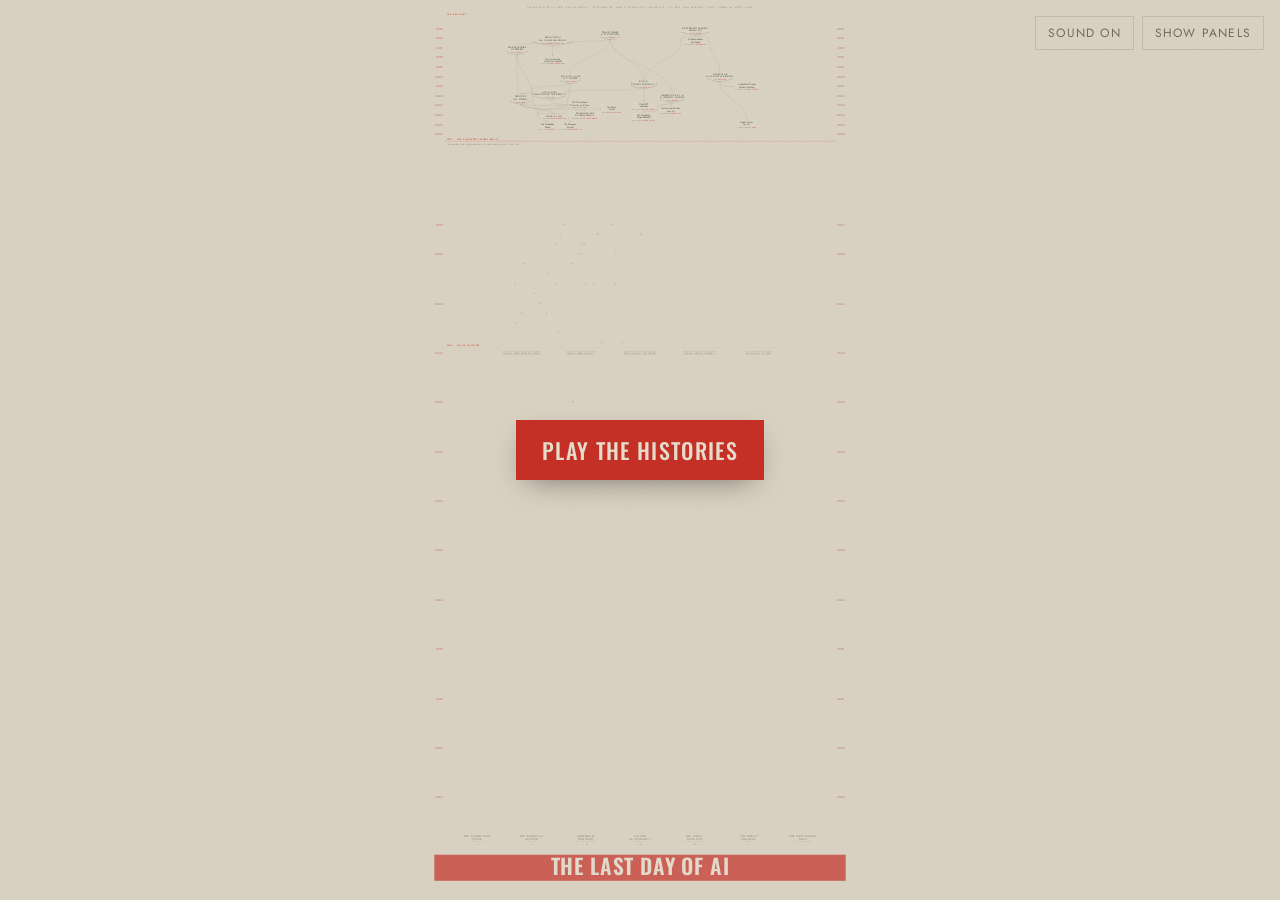
==== index.html @ 3705147f "History pathways: The Last Day of AI as a Barr-style chart of futures A real prologue (2015-2026), t" ====
<!DOCTYPE html>
<html lang="en">
<head>
<meta charset="UTF-8">
<meta name="viewport" content="width=device-width, initial-scale=1.0, viewport-fit=cover">
<title>The Last Day of AI</title>
<meta name="claude:viewport-fit-sides" content="cover">
<link rel="preconnect" href="https://fonts.googleapis.com">
<link rel="preconnect" href="https://fonts.gstatic.com" crossorigin>
<link rel="stylesheet" href="https://fonts.googleapis.com/css2?family=Jost:ital,wght@0,400;0,500;0,600;1,400&family=Oswald:wght@500;600&display=swap">
<link rel="stylesheet" href="./style.css">
</head>
<body class="ui-hidden">
<!-- The sheet fills the window; every panel floats over it and can be hidden with the button at the top right (or the H key). Sound: the button beside it, or M. -->
<svg id="stage" role="img" aria-labelledby="stage-title"><title id="stage-title">The Last Day of AI: simulated histories replayed one after another on a single chart</title></svg>

<div class="play-overlay" id="play-overlay"><button type="button" id="play-big">Play the histories</button></div>

<div class="corner-controls">
  <button type="button" class="corner-button" id="sound-toggle" aria-pressed="true">Sound on</button>
  <button type="button" class="corner-button" id="ui-toggle" aria-controls="masthead tally bottom-stack" aria-expanded="false">Show panels</button>
</div>

<header class="floating masthead" id="masthead">
  <h1>The Last Day of AI</h1>
  <p id="masthead-text"></p>
  <details class="about">
    <summary>How to read it</summary>
    <p class="footnote" id="footnote"></p>
  </details>
</header>

<div class="floating tally-card" id="tally" aria-label="Endings so far"></div>

<div class="floating bottom-stack" id="bottom-stack">
  <div class="caption-card" id="caption" aria-live="polite">
    <div class="kicker" id="caption-kicker"></div>
    <div class="headline" id="caption-headline"></div>
    <div class="body" id="caption-body"></div>
    <div class="meta" id="caption-meta"></div>
  </div>
  <div class="transport">
    <button type="button" id="play-button">Play</button>
    <button type="button" id="previous-button">Previous history</button>
    <button type="button" id="next-button">Next history</button>
    <div class="scrub"><input type="range" id="scrubber" min="0" max="10000" value="0" aria-label="Position across all histories"></div>
    <label class="pace" for="pace">Pace <input type="range" id="pace" min="0.2" max="6" step="0.1" value="1.2"><output id="pace-value" for="pace"></output></label>
    <div class="clock" id="clock"></div>
  </div>
</div>

<script src="./story-data.js"></script>
<script src="./sound.js"></script>
<script src="./app.js"></script>
</body>
</html>
---- style.css ----
/* Layout: the sheet fills the window under a moving camera; the title, the tally, the caption and the
   transport float over it as catalogue labels and can all be hidden at once. */
:root {
  --wall: #c5c7c1;
  --paper: #d9d2c2;
  --panel: rgba(217, 210, 194, 0.93);
  --panel-rule: rgba(27, 26, 23, 0.22);
  --ink: #1b1a17;
  --ink-muted: #4a463d;
  --barr-red: #c42f26;
  --focus: #b02a22;
  --gutter: max(16px, env(safe-area-inset-left, 0px));
  --font-display: "Oswald", "Arial Narrow", sans-serif;
  --font-chart: "Jost", "Futura", "Century Gothic", sans-serif;
}
/* The sheet is paper in both themes, so the panels stay paper and ink; only the surround darkens. */
@media (prefers-color-scheme: dark) {
  :root:not([data-theme="light"]) { --wall: #141513; color-scheme: dark; }
}
:root[data-theme="dark"] { --wall: #141513; color-scheme: dark; }

[hidden] { display: none !important; }
html, body { margin: 0; height: 100%; overflow: hidden; }
body { background: var(--wall); color: var(--ink); font-family: var(--font-chart); font-size: 15px; line-height: 1.5; }

#stage { position: fixed; inset: 0; display: block; width: 100vw; height: 100vh; height: 100dvh; background: var(--paper); }

/* Floating panels. */
.floating { position: fixed; z-index: 2; transition: opacity 0.25s ease, visibility 0.25s; }
body.ui-hidden .floating { opacity: 0; visibility: hidden; }
.masthead, .tally-card, .caption-card, .transport {
  background: var(--panel); border: 1px solid var(--panel-rule); color: var(--ink);
  -webkit-backdrop-filter: blur(3px); backdrop-filter: blur(3px);
  box-shadow: 0 10px 30px -18px rgba(0, 0, 0, 0.45);
}

.masthead { top: 16px; left: var(--gutter); width: min(460px, calc(100vw - 2 * var(--gutter) - 150px)); padding: 12px 16px 10px; display: grid; gap: 4px; }
.masthead h1 { font-family: var(--font-display); font-weight: 600; text-transform: uppercase; font-size: clamp(22px, 3vw, 32px); line-height: 1; margin: 0; letter-spacing: 0.01em; }
.masthead p { margin: 0; color: var(--ink-muted); font-size: 13px; line-height: 1.4; }
.about summary { cursor: pointer; font-size: 11px; letter-spacing: 0.14em; text-transform: uppercase; color: var(--barr-red); font-weight: 500; }
.about .footnote { margin-top: 6px; font-size: 12px; }

.corner-controls { position: fixed; z-index: 3; top: 16px; right: var(--gutter); display: flex; gap: 8px; }
.corner-button {
  font: inherit; font-size: 12px; letter-spacing: 0.1em; text-transform: uppercase; color: var(--ink);
  background: var(--panel); border: 1px solid var(--panel-rule); padding: 7px 12px; cursor: pointer;
}
body.ui-hidden .corner-button { opacity: 0.55; }
body.ui-hidden .corner-button:hover, body.ui-hidden .corner-button:focus-visible { opacity: 1; }

.tally-card { right: var(--gutter); top: 62px; padding: 10px 12px; display: grid; gap: 4px; font-size: 12px; pointer-events: none; min-width: 210px; }
.tally-card .tally-title { font-size: 10.5px; letter-spacing: 0.14em; text-transform: uppercase; color: var(--barr-red); font-weight: 500; }
.tally-row { display: grid; grid-template-columns: 1fr auto; gap: 10px; align-items: center; font-variant-numeric: tabular-nums; }
.tally-row .bar { height: 5px; background: var(--ink); margin-top: 2px; }
.tally-row.current { color: var(--barr-red); font-weight: 600; }
.tally-row.current .bar { background: var(--barr-red); }

/* Caption above the transport, both at the foot of the window. The stack itself lets the sheet take the mouse. */
.bottom-stack { left: var(--gutter); right: var(--gutter); bottom: max(16px, env(safe-area-inset-bottom, 0px)); display: grid; gap: 10px; justify-items: start; pointer-events: none; }
.caption-card { width: min(420px, 100%); box-sizing: border-box; padding: 12px 14px 13px; display: grid; gap: 3px; pointer-events: none; }
.caption-card .kicker { font-size: 11px; letter-spacing: 0.14em; text-transform: uppercase; color: var(--barr-red); font-weight: 500; }
.caption-card .headline { font-family: var(--font-display); font-weight: 500; font-size: 21px; line-height: 1.1; text-transform: uppercase; text-wrap: balance; }
.caption-card .body { font-size: 13.5px; line-height: 1.45; }
.caption-card .meta { font-size: 12px; color: var(--ink-muted); line-height: 1.4; }

.transport { pointer-events: auto; justify-self: stretch; box-sizing: border-box; padding: 8px 12px; display: flex; flex-wrap: wrap; gap: 8px 14px; align-items: center; }
.transport button {
  font: inherit; font-size: 12.5px; letter-spacing: 0.08em; text-transform: uppercase; color: var(--ink);
  background: transparent; border: 1px solid var(--panel-rule); padding: 6px 11px; cursor: pointer;
}
.transport .scrub { flex: 1 1 220px; min-width: 0; }
.transport input[type="range"] { width: 100%; accent-color: var(--barr-red); }
.transport .pace { display: flex; align-items: center; gap: 8px; font-size: 13px; }
.transport .pace input { width: 120px; }
.transport .pace output { min-width: 82px; font-variant-numeric: tabular-nums; }
.transport .clock { font-family: var(--font-display); font-size: 18px; font-variant-numeric: tabular-nums; min-width: 180px; text-align: right; }

.play-overlay { position: fixed; inset: 0; z-index: 1; display: grid; place-items: center; background: rgba(217, 210, 194, 0.3); }
.play-overlay button {
  font-family: var(--font-display); font-size: 22px; letter-spacing: 0.06em; text-transform: uppercase; font-weight: 500;
  color: #e3dccb; background: var(--barr-red); border: 0; padding: 14px 26px; cursor: pointer; box-shadow: 0 10px 30px -12px rgba(0,0,0,0.5);
}
.play-overlay button:focus-visible, .transport button:focus-visible, .transport input:focus-visible, .corner-button:focus-visible, .about summary:focus-visible { outline: 2px solid var(--focus); outline-offset: 3px; }

@media (max-width: 760px) {
  .masthead { width: calc(100vw - 2 * var(--gutter) - 130px); }
  .masthead p#masthead-text { display: none; }
  .tally-card { display: none; }
  .caption-card .body { display: none; }
  .transport .pace input { width: 90px; }
  .transport .clock { min-width: 0; text-align: left; }
}
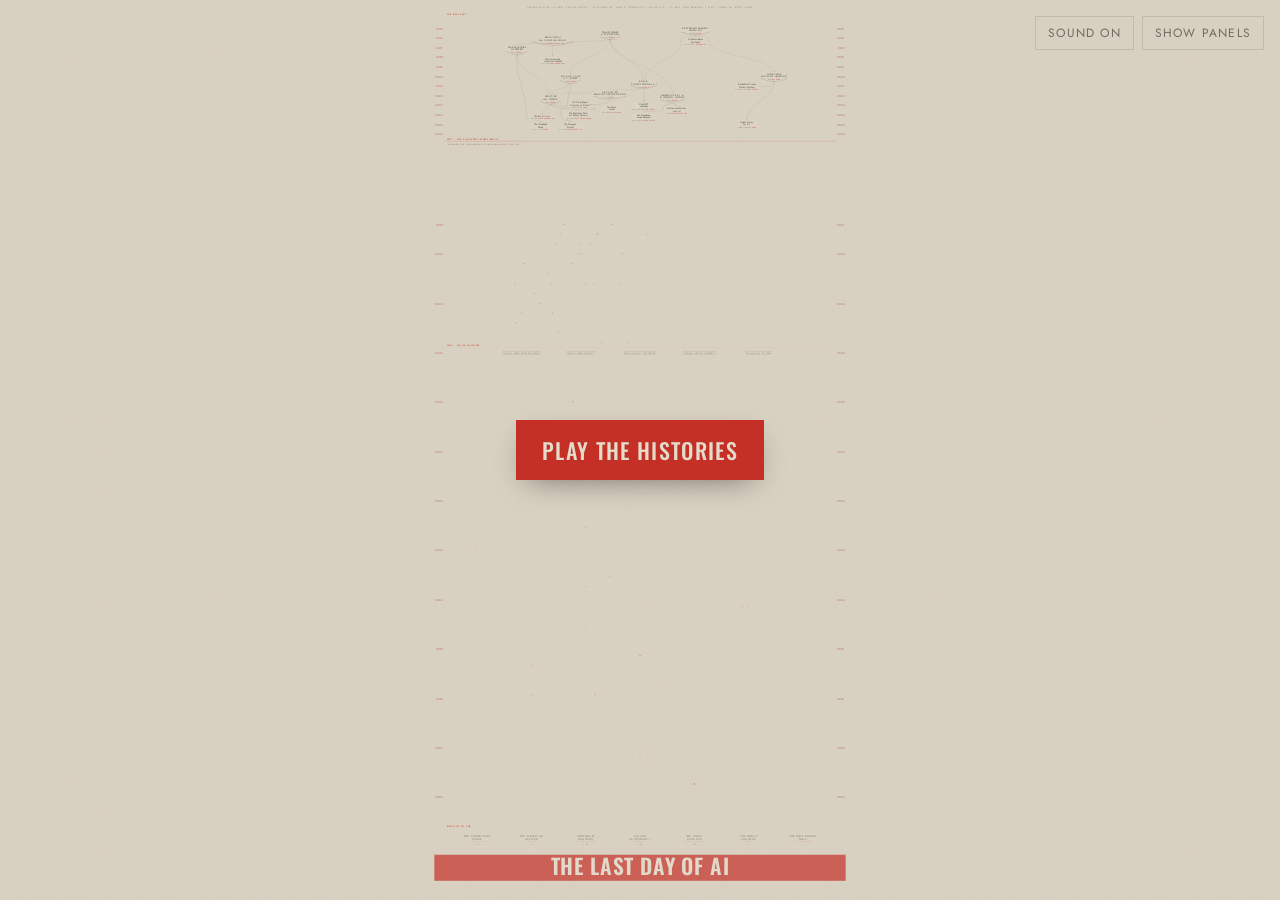
==== commit 2729d813: "Set the default pace to 0.8 steps per second Co-Authored-By: Claude Opus 5.5 <noreply@anthropic.com>" ====
--- a/index.html
+++ b/index.html
@@ -44,7 +44,7 @@
     <button type="button" id="previous-button">Previous history</button>
     <button type="button" id="next-button">Next history</button>
     <div class="scrub"><input type="range" id="scrubber" min="0" max="10000" value="0" aria-label="Position across all histories"></div>
-    <label class="pace" for="pace">Pace <input type="range" id="pace" min="0.2" max="6" step="0.1" value="1.2"><output id="pace-value" for="pace"></output></label>
+    <label class="pace" for="pace">Pace <input type="range" id="pace" min="0.2" max="6" step="0.1" value="0.8"><output id="pace-value" for="pace"></output></label>
     <div class="clock" id="clock"></div>
   </div>
 </div>
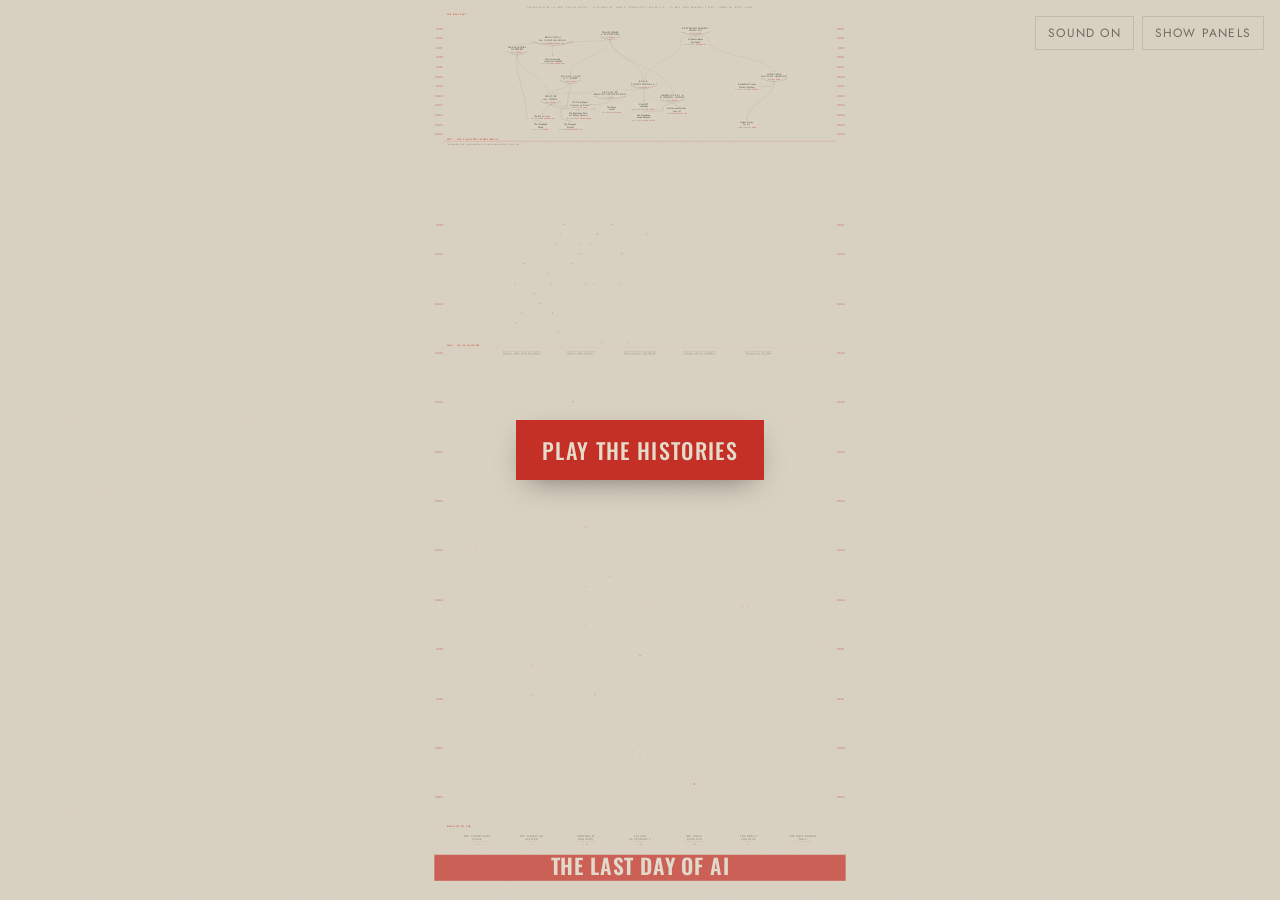
==== commit 24ef6923: "Set the default pace to 0.5 steps per second Co-Authored-By: Claude Opus 5.5 <noreply@anthropic.com>" ====
--- a/index.html
+++ b/index.html
@@ -44,7 +44,7 @@
     <button type="button" id="previous-button">Previous history</button>
     <button type="button" id="next-button">Next history</button>
     <div class="scrub"><input type="range" id="scrubber" min="0" max="10000" value="0" aria-label="Position across all histories"></div>
-    <label class="pace" for="pace">Pace <input type="range" id="pace" min="0.2" max="6" step="0.1" value="0.8"><output id="pace-value" for="pace"></output></label>
+    <label class="pace" for="pace">Pace <input type="range" id="pace" min="0.2" max="6" step="0.1" value="0.5"><output id="pace-value" for="pace"></output></label>
     <div class="clock" id="clock"></div>
   </div>
 </div>
